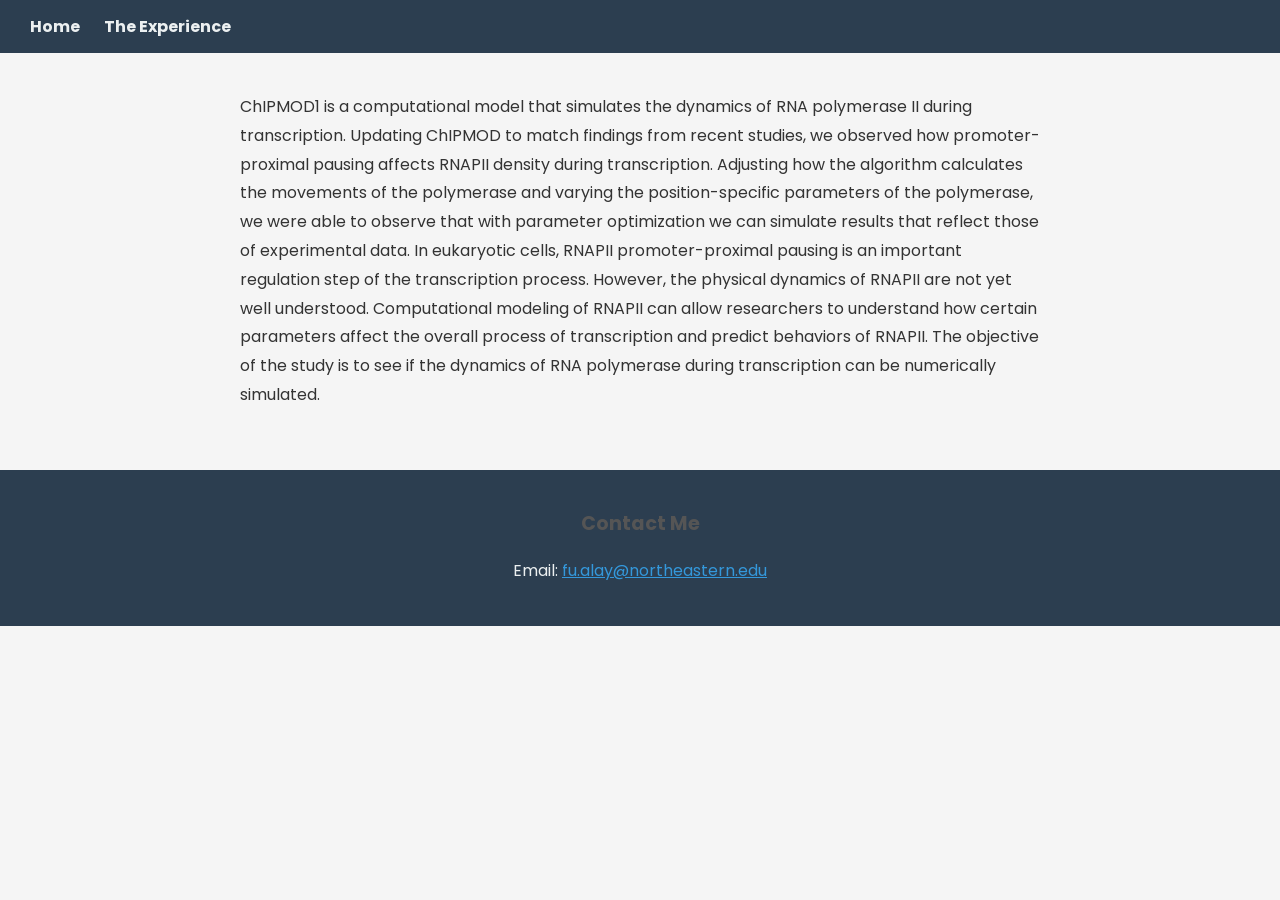
==== index.html @ ddf92386 "First Draft of Website" ====
<!DOCTYPE html>
<html lang="en">
    <head>
        <meta charset="UTF-8" />
        <meta name="viewport" content="width=device-width, initial-scale=1.0" />
        <title>Modeling of RNA Transcription</title>
        <link rel="stylesheet" href="styles.css" />
    </head>
<body>
    <nav>
        <a href="index.html">Home</a>
        <a href="page2.html">The Experience</a>
        </nav>
    <main>
        <h1></h1>
        <p>ChIPMOD1 is a computational model that simulates the dynamics of RNA polymerase II during transcription. 
            Updating ChIPMOD to match findings from recent studies, we observed how promoter-proximal pausing affects 
            RNAPII density during transcription. Adjusting how the algorithm calculates the movements of the polymerase 
            and varying the position-specific parameters of the polymerase, we were able to observe that with parameter 
            optimization we can simulate results that reflect those of experimental data. In eukaryotic cells, RNAPII 
            promoter-proximal pausing is an important regulation step of the transcription process. However, the physical 
            dynamics of RNAPII are not yet well understood. Computational modeling of RNAPII can allow researchers to understand
            how certain parameters affect the overall process of transcription and predict behaviors of RNAPII. The objective 
            of the study is to see if the dynamics of RNA polymerase during transcription can be numerically simulated.
        </p>
    </main>
    <footer>
        <h3>Contact Me</h3>
        <p>Email: <a href="mailto:fu.alay@northeastern.edu">fu.alay@northeastern.edu</a></p>
    </footer>
</body>
</html>
---- styles.css ----
@import url('https://fonts.googleapis.com/css2?family=Poppins:wght@400;700&display=swap');

body {
  font-family: 'Poppins', sans-serif;
  background-color: #f5f5f5;
  color: #333333;
  margin: 0;
  padding: 0;
}

nav {
  background-color: #2c3e50;
  padding: 14px 30px;
}

nav a {
  color: #ecf0f1;
  text-decoration: none;
  margin-right: 20px;
  font-weight: 700;
}

nav a:hover {
  color: #3498db;
}

main {
  max-width: 800px;
  margin: 40px auto;
  padding: 0 20px;
}

h1 {
  font-size: 2.5rem;
  color: #2c3e50;
}


h3 {
  font-size: 1.2rem;
  color: #555;
}

p {
  line-height: 1.8;
  margin-bottom: 20px;
}

img {
  width: 100%;
  max-width: 500px;
  border-radius: 8px;
  margin: 20px 0;
  display: block;
}

ol {
  padding-left: 25px;
  line-height: 2;
}

a {
  color: #3498db;
}

a:hover {
  color: #1a6fa8;
}

footer {
  background-color: #2c3e50;
  color: #ecf0f1;
  text-align: center;
  padding: 20px;
  margin-top: 60px;
}

footer a {
  color: #3498db;
}
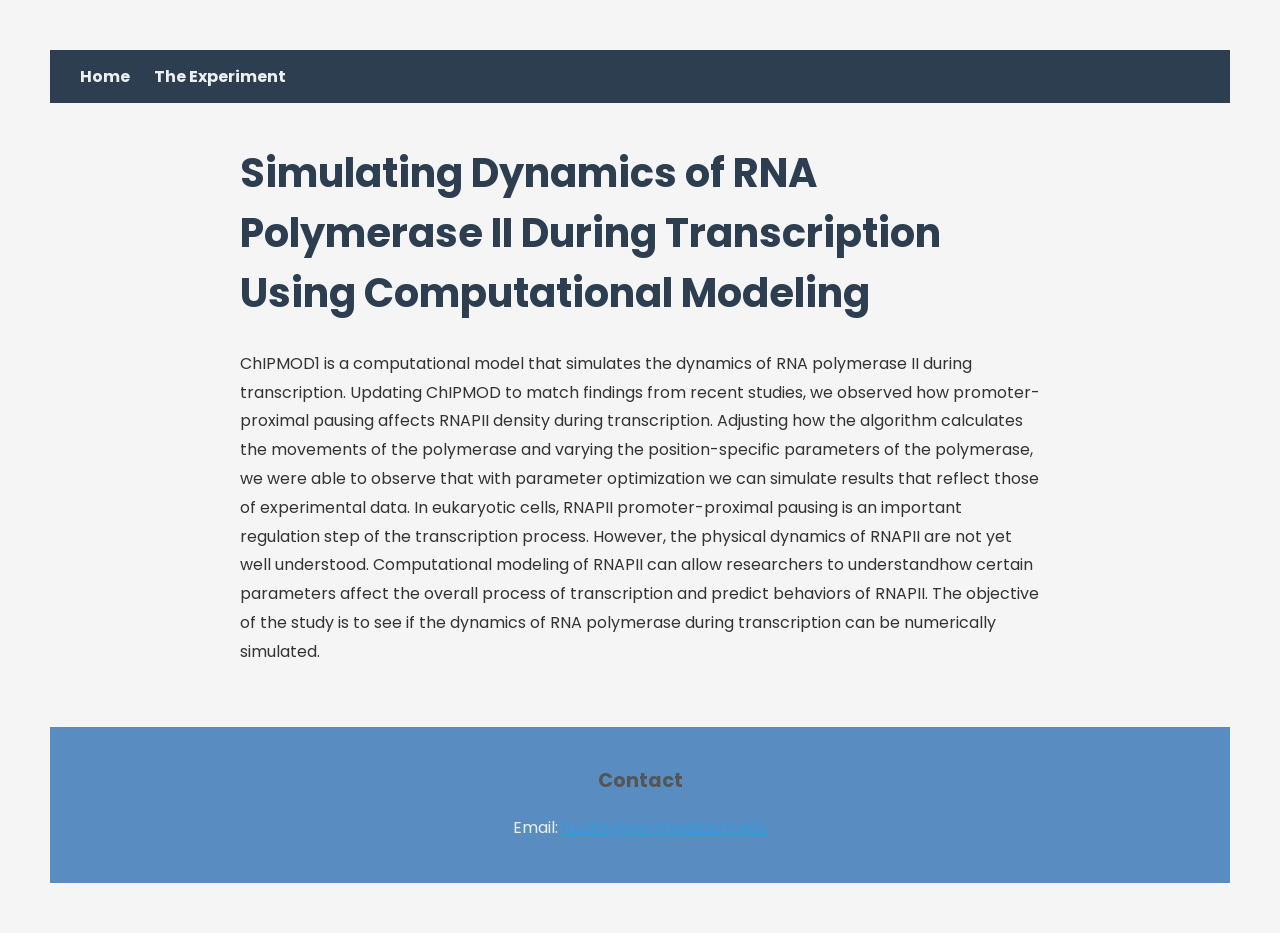
==== commit 0fce450f: "style edits" ====
--- a/index.html
+++ b/index.html
@@ -9,23 +9,15 @@
 <body>
     <nav>
         <a href="index.html">Home</a>
-        <a href="page2.html">The Experience</a>
+        <a href="page2.html">The Experiment</a>
         </nav>
     <main>
-        <h1></h1>
-        <p>ChIPMOD1 is a computational model that simulates the dynamics of RNA polymerase II during transcription. 
-            Updating ChIPMOD to match findings from recent studies, we observed how promoter-proximal pausing affects 
-            RNAPII density during transcription. Adjusting how the algorithm calculates the movements of the polymerase 
-            and varying the position-specific parameters of the polymerase, we were able to observe that with parameter 
-            optimization we can simulate results that reflect those of experimental data. In eukaryotic cells, RNAPII 
-            promoter-proximal pausing is an important regulation step of the transcription process. However, the physical 
-            dynamics of RNAPII are not yet well understood. Computational modeling of RNAPII can allow researchers to understand
-            how certain parameters affect the overall process of transcription and predict behaviors of RNAPII. The objective 
-            of the study is to see if the dynamics of RNA polymerase during transcription can be numerically simulated.
+        <h1>Simulating Dynamics of RNA Polymerase II During Transcription Using Computational Modeling</h1>
+        <p>ChIPMOD1 is a computational model that simulates the dynamics of RNA polymerase II during transcription. Updating ChIPMOD to match findings from recent studies, we observed how promoter-proximal pausing affects RNAPII density during transcription. Adjusting how the algorithm calculates the movements of the polymerase and varying the position-specific parameters of the polymerase, we were able to observe that with parameter optimization we can simulate results that reflect those of experimental data. In eukaryotic cells, RNAPII promoter-proximal pausing is an important regulation step of the transcription process. However, the physical dynamics of RNAPII are not yet well understood. Computational modeling of RNAPII can allow researchers to understandhow certain parameters affect the overall process of transcription and predict behaviors of RNAPII. The objective of the study is to see if the dynamics of RNA polymerase during transcription can be numerically simulated.
         </p>
     </main>
     <footer>
-        <h3>Contact Me</h3>
+        <h3>Contact</h3>
         <p>Email: <a href="mailto:fu.alay@northeastern.edu">fu.alay@northeastern.edu</a></p>
     </footer>
 </body>
--- a/styles.css
+++ b/styles.css
@@ -5,7 +5,7 @@
   background-color: #f5f5f5;
   color: #333333;
   margin: 0;
-  padding: 0;
+  padding: 50px;
 }
 
 nav {
@@ -68,7 +68,7 @@
 }
 
 footer {
-  background-color: #2c3e50;
+  background-color: #598dc1;
   color: #ecf0f1;
   text-align: center;
   padding: 20px;
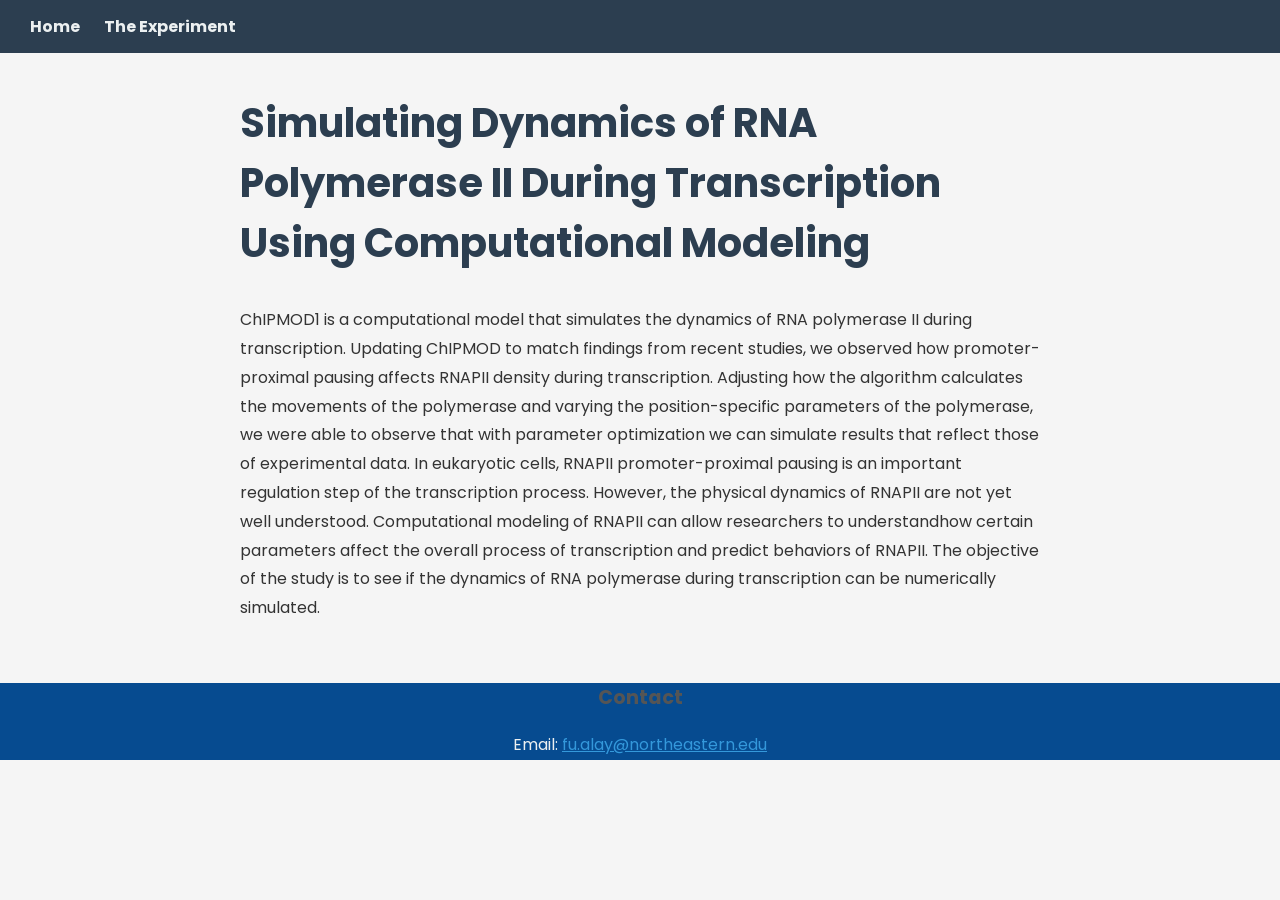
==== commit 993b644a: "style change again" ====
--- a/index.html
+++ b/index.html
@@ -12,7 +12,7 @@
         <a href="page2.html">The Experiment</a>
         </nav>
     <main>
-        <h1>Simulating Dynamics of RNA Polymerase II During Transcription Using Computational Modeling</h1>
+        <h2>Simulating Dynamics of RNA Polymerase II During Transcription Using Computational Modeling</h2>
         <p>ChIPMOD1 is a computational model that simulates the dynamics of RNA polymerase II during transcription. Updating ChIPMOD to match findings from recent studies, we observed how promoter-proximal pausing affects RNAPII density during transcription. Adjusting how the algorithm calculates the movements of the polymerase and varying the position-specific parameters of the polymerase, we were able to observe that with parameter optimization we can simulate results that reflect those of experimental data. In eukaryotic cells, RNAPII promoter-proximal pausing is an important regulation step of the transcription process. However, the physical dynamics of RNAPII are not yet well understood. Computational modeling of RNAPII can allow researchers to understandhow certain parameters affect the overall process of transcription and predict behaviors of RNAPII. The objective of the study is to see if the dynamics of RNA polymerase during transcription can be numerically simulated.
         </p>
     </main>
--- a/styles.css
+++ b/styles.css
@@ -5,7 +5,6 @@
   background-color: #f5f5f5;
   color: #333333;
   margin: 0;
-  padding: 50px;
 }
 
 nav {
@@ -18,6 +17,7 @@
   text-decoration: none;
   margin-right: 20px;
   font-weight: 700;
+  padding: 0;
 }
 
 nav a:hover {
@@ -27,10 +27,10 @@
 main {
   max-width: 800px;
   margin: 40px auto;
-  padding: 0 20px;
+  padding: 0 30px;
 }
 
-h1 {
+h2 {
   font-size: 2.5rem;
   color: #2c3e50;
 }
@@ -68,10 +68,10 @@
 }
 
 footer {
-  background-color: #598dc1;
+  background-color: #064b90;
   color: #ecf0f1;
   text-align: center;
-  padding: 20px;
+  padding: 0;
   margin-top: 60px;
 }
 
